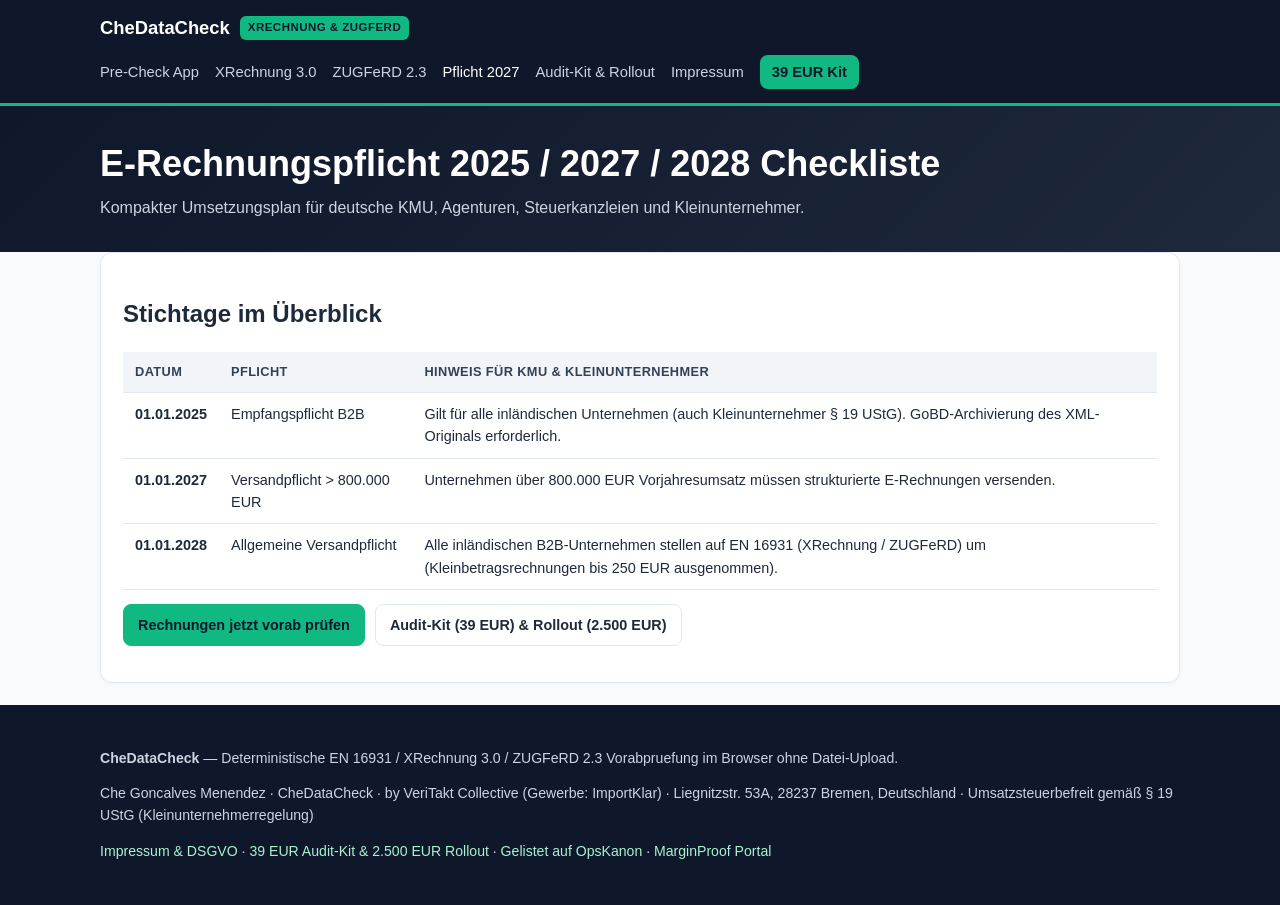
==== erechnung-pflicht-2027/index.html @ fd999934 "Deploy CheDataCheck XRechnung & ZUGFeRD Pre-Check (2026-11-23 09:20:41)" ====
<!DOCTYPE html>
<html lang="de">
<head>
  <meta charset="utf-8" />
  <meta name="viewport" content="width=device-width, initial-scale=1" />
  <title>E-Rechnungspflicht 2025, 2027 &amp; 2028 — Checkliste für KMU</title>
  <meta name="description" content="Alle gesetzlichen Fristen zur E-Rechnungspflicht in Deutschland: Empfangspflicht, 800.000-EUR-Grenze ab 2027, § 19 UStG &amp; GoBD." />
  <link rel="canonical" href="https://cheresonanz-design.github.io/chedatacheck-xrechnung/erechnung-pflicht-2027/" />
  <link rel="stylesheet" href="../assets/styles.css" />
  
</head>
<body>
  <header class="topbar no-print">
    <div class="container topbar-inner">
      <a class="brand-mark" href="../index.html">
        <span>CheDataCheck</span>
        <span class="brand-badge">XRECHNUNG &amp; ZUGFERD</span>
      </a>
      <nav class="nav-links" aria-label="Hauptnavigation">
        <a href="../index.html" class="">Pre-Check App</a>
<a href="../xrechnung-pruefen/" class="">XRechnung 3.0</a>
<a href="../zugferd-validator/" class="">ZUGFeRD 2.3</a>
<a href="../erechnung-pflicht-2027/" class="active">Pflicht 2027</a>
<a href="../pro/" class="">Audit-Kit & Rollout</a>
<a href="../legal/" class="">Impressum</a>
        <a href="../pro/" class="nav-cta">39 EUR Kit</a>
      </nav>
    </div>
  </header>

  
  <section class="hero"><div class="container"><h1>E-Rechnungspflicht 2025 / 2027 / 2028 Checkliste</h1><p>Kompakter Umsetzungsplan für deutsche KMU, Agenturen, Steuerkanzleien und Kleinunternehmer.</p></div></section>
  <main class="container">
    <div class="card">
      <h2>Stichtage im Überblick</h2>
      <table>
        <thead><tr><th>Datum</th><th>Pflicht</th><th>Hinweis für KMU &amp; Kleinunternehmer</th></tr></thead>
        <tbody>
          <tr><td><strong>01.01.2025</strong></td><td>Empfangspflicht B2B</td><td>Gilt für alle inländischen Unternehmen (auch Kleinunternehmer § 19 UStG). GoBD-Archivierung des XML-Originals erforderlich.</td></tr>
          <tr><td><strong>01.01.2027</strong></td><td>Versandpflicht &gt; 800.000 EUR</td><td>Unternehmen über 800.000 EUR Vorjahresumsatz müssen strukturierte E-Rechnungen versenden.</td></tr>
          <tr><td><strong>01.01.2028</strong></td><td>Allgemeine Versandpflicht</td><td>Alle inländischen B2B-Unternehmen stellen auf EN 16931 (XRechnung / ZUGFeRD) um (Kleinbetragsrechnungen bis 250 EUR ausgenommen).</td></tr>
        </tbody>
      </table>
      <div class="btn-row">
        <a href="../index.html" class="btn btn-primary">Rechnungen jetzt vorab prüfen</a>
        <a href="../pro/" class="btn">Audit-Kit (39 EUR) &amp; Rollout (2.500 EUR)</a>
      </div>
    </div>
  </main>

  <footer class="footer no-print">
    <div class="container">
      <p><strong>CheDataCheck</strong> — Deterministische EN 16931 / XRechnung 3.0 / ZUGFeRD 2.3 Vorabpruefung im Browser ohne Datei-Upload.</p>
      <p>Che Goncalves Menendez · CheDataCheck · by VeriTakt Collective (Gewerbe: ImportKlar) · Liegnitzstr. 53A, 28237 Bremen, Deutschland · Umsatzsteuerbefreit gemäß § 19 UStG (Kleinunternehmerregelung)</p>
      <p>
        <a href="../legal/">Impressum &amp; DSGVO</a> ·
        <a href="../pro/">39 EUR Audit-Kit &amp; 2.500 EUR Rollout</a> ·
        <a href="https://cheresonanz-design.github.io/opskanon-directory/" target="_blank" rel="noopener">Gelistet auf OpsKanon</a> ·
        <a href="https://cheresonanz-design.github.io/marginproof-portal/" target="_blank" rel="noopener">MarginProof Portal</a>
      </p>
    </div>
  </footer>
  
</body>
</html>
---- assets/styles.css ----
:root {
  --bg: #f8fafc;
  --surface: #ffffff;
  --slate-900: #0f172a;
  --slate-800: #1e293b;
  --slate-700: #334155;
  --slate-500: #64748b;
  --border: #e2e8f0;
  --emerald: #10b981;
  --emerald-dark: #059669;
  --emerald-soft: #ecfdf5;
  --amber: #d97706;
  --amber-soft: #fffbeb;
  --red: #dc2626;
  --red-soft: #fef2f2;
  --radius: 12px;
}

* {
  box-sizing: border-box;
}

body {
  margin: 0;
  font-family: -apple-system, BlinkMacSystemFont, "Segoe UI", Roboto, Inter, Helvetica, Arial, sans-serif;
  background: var(--bg);
  color: var(--slate-800);
  line-height: 1.55;
}

a {
  color: var(--emerald-dark);
  text-decoration: none;
}

a:hover {
  text-decoration: underline;
}

.container {
  max-width: 1120px;
  margin: 0 auto;
  padding: 0 20px;
}

.topbar {
  background: var(--slate-900);
  color: #ffffff;
  border-bottom: 3px solid var(--emerald);
  padding: 14px 0;
}

.topbar-inner {
  display: flex;
  flex-wrap: wrap;
  align-items: center;
  justify-content: space-between;
  gap: 12px;
}

.brand-mark {
  display: flex;
  align-items: center;
  gap: 10px;
  color: #ffffff;
  font-weight: 700;
  font-size: 1.15rem;
}

.brand-badge {
  background: var(--emerald);
  color: var(--slate-900);
  font-size: 0.72rem;
  font-weight: 800;
  padding: 3px 8px;
  border-radius: 6px;
  letter-spacing: 0.04em;
}

.nav-links {
  display: flex;
  flex-wrap: wrap;
  align-items: center;
  gap: 16px;
  font-size: 0.92rem;
}

.nav-links a {
  color: #cbd5e1;
  font-weight: 500;
}

.nav-links a.active,
.nav-links a:hover {
  color: #ffffff;
  text-decoration: none;
}

.nav-cta {
  background: var(--emerald);
  color: var(--slate-900) !important;
  padding: 6px 12px;
  border-radius: 8px;
  font-weight: 700 !important;
}

.hero {
  background: linear-gradient(135deg, #0f172a 0%, #1e293b 100%);
  color: #ffffff;
  padding: 36px 0 32px;
}

.hero-grid {
  display: flex;
  flex-wrap: wrap;
  justify-content: space-between;
  align-items: flex-start;
  gap: 18px;
}

.hero h1 {
  margin: 0 0 10px;
  font-size: clamp(1.6rem, 3vw, 2.25rem);
  line-height: 1.2;
}

.hero p {
  margin: 0;
  color: #cbd5e1;
  max-width: 720px;
}

.privacy-pill {
  display: inline-flex;
  align-items: center;
  gap: 8px;
  background: rgba(16, 185, 129, 0.16);
  border: 1px solid rgba(16, 185, 129, 0.45);
  color: #a7f3d0;
  padding: 6px 12px;
  border-radius: 999px;
  font-size: 0.84rem;
  font-weight: 600;
  margin-bottom: 12px;
}

.lang-toggle {
  display: inline-flex;
  background: rgba(255, 255, 255, 0.08);
  border: 1px solid rgba(255, 255, 255, 0.18);
  border-radius: 8px;
  overflow: hidden;
}

.lang-toggle button {
  border: none;
  background: transparent;
  color: #cbd5e1;
  padding: 7px 14px;
  cursor: pointer;
  font-weight: 600;
}

.lang-toggle button.active {
  background: var(--emerald);
  color: var(--slate-900);
}

main {
  padding: 28px 0 48px;
}

.card {
  background: var(--surface);
  border: 1px solid var(--border);
  border-radius: var(--radius);
  padding: 22px;
  margin-bottom: 22px;
  box-shadow: 0 1px 3px rgba(15, 23, 42, 0.04);
}

.dropzone {
  border: 2px dashed #94a3b8;
  border-radius: var(--radius);
  padding: 26px 20px;
  text-align: center;
  background: #f8fafc;
  cursor: pointer;
  transition: border-color 0.15s, background 0.15s;
}

.dropzone.dragover {
  border-color: var(--emerald);
  background: var(--emerald-soft);
}

.btn-row {
  display: flex;
  flex-wrap: wrap;
  gap: 10px;
  margin: 14px 0;
}

.btn {
  display: inline-flex;
  align-items: center;
  justify-content: center;
  gap: 6px;
  border: 1px solid var(--border);
  background: #ffffff;
  color: var(--slate-800);
  padding: 9px 14px;
  border-radius: 8px;
  font-size: 0.9rem;
  font-weight: 600;
  cursor: pointer;
}

.btn:hover {
  background: #f1f5f9;
  text-decoration: none;
}

.btn-primary {
  background: var(--emerald);
  border-color: var(--emerald);
  color: var(--slate-900);
}

.btn-primary:hover {
  background: var(--emerald-dark);
  border-color: var(--emerald-dark);
  color: #ffffff;
}

.btn-dark {
  background: var(--slate-900);
  border-color: var(--slate-900);
  color: #ffffff;
}

.btn-dark:hover {
  background: var(--slate-800);
  color: #ffffff;
}

textarea.xml-input {
  width: 100%;
  min-height: 170px;
  font-family: ui-monospace, SFMono-Regular, Menlo, Monaco, Consolas, monospace;
  font-size: 0.82rem;
  padding: 12px;
  border: 1px solid var(--border);
  border-radius: 8px;
  background: #f8fafc;
  color: var(--slate-900);
  resize: vertical;
}

.result-header {
  display: flex;
  flex-wrap: wrap;
  align-items: center;
  justify-content: space-between;
  gap: 16px;
  margin-bottom: 18px;
}

.score-ring {
  display: flex;
  align-items: center;
  gap: 16px;
}

.score-circle {
  width: 78px;
  height: 78px;
  border-radius: 50%;
  display: flex;
  align-items: center;
  justify-content: center;
  font-size: 1.25rem;
  font-weight: 800;
  border: 5px solid var(--emerald);
  background: var(--emerald-soft);
  color: var(--emerald-dark);
}

.score-circle.fail {
  border-color: var(--red);
  background: var(--red-soft);
  color: var(--red);
}

.kpi-grid {
  display: grid;
  grid-template-columns: repeat(auto-fit, minmax(185px, 1fr));
  gap: 12px;
  margin-bottom: 18px;
}

.kpi-box {
  border: 1px solid var(--border);
  border-radius: 10px;
  padding: 12px 14px;
  background: #f8fafc;
}

.kpi-label {
  font-size: 0.76rem;
  text-transform: uppercase;
  letter-spacing: 0.04em;
  color: var(--slate-500);
  font-weight: 700;
}

.kpi-val {
  margin-top: 4px;
  font-size: 1rem;
  font-weight: 700;
  color: var(--slate-900);
  word-break: break-word;
}

.filter-pills {
  display: flex;
  flex-wrap: wrap;
  gap: 8px;
  margin-bottom: 14px;
}

.pill-btn {
  border: 1px solid var(--border);
  background: #ffffff;
  padding: 6px 12px;
  border-radius: 999px;
  font-size: 0.82rem;
  font-weight: 700;
  cursor: pointer;
}

.pill-btn.active {
  background: var(--slate-900);
  color: #ffffff;
  border-color: var(--slate-900);
}

.table-wrap {
  overflow-x: auto;
}

table {
  width: 100%;
  border-collapse: collapse;
  font-size: 0.9rem;
}

th,
td {
  text-align: left;
  padding: 10px 12px;
  border-bottom: 1px solid var(--border);
  vertical-align: top;
}

th {
  background: #f1f5f9;
  color: var(--slate-700);
  font-size: 0.8rem;
  text-transform: uppercase;
  letter-spacing: 0.03em;
}

.badge {
  display: inline-block;
  padding: 3px 9px;
  border-radius: 999px;
  font-size: 0.75rem;
  font-weight: 800;
}

.badge-pass {
  background: var(--emerald-soft);
  color: var(--emerald-dark);
}

.badge-warn {
  background: var(--amber-soft);
  color: var(--amber);
}

.badge-fail {
  background: var(--red-soft);
  color: var(--red);
}

.pricing-grid {
  display: grid;
  grid-template-columns: repeat(auto-fit, minmax(290px, 1fr));
  gap: 18px;
}

.offer-card {
  border: 1px solid var(--border);
  border-radius: var(--radius);
  padding: 22px;
  background: #ffffff;
  display: flex;
  flex-direction: column;
  justify-content: space-between;
}

.offer-card.highlight {
  border: 2px solid var(--emerald);
  background: linear-gradient(180deg, #ffffff 0%, #f0fdf4 100%);
}

.offer-price {
  font-size: 1.9rem;
  font-weight: 800;
  color: var(--slate-900);
  margin: 6px 0 12px;
}

.footer {
  background: var(--slate-900);
  color: #cbd5e1;
  padding: 28px 0;
  font-size: 0.88rem;
}

.footer a {
  color: #a7f3d0;
}

.muted {
  color: var(--slate-500);
  font-size: 0.88rem;
}

.hidden {
  display: none !important;
}

@media print {
  .no-print {
    display: none !important;
  }
  body {
    background: #ffffff;
  }
  .card {
    box-shadow: none;
    border-color: #cbd5e1;
  }
}
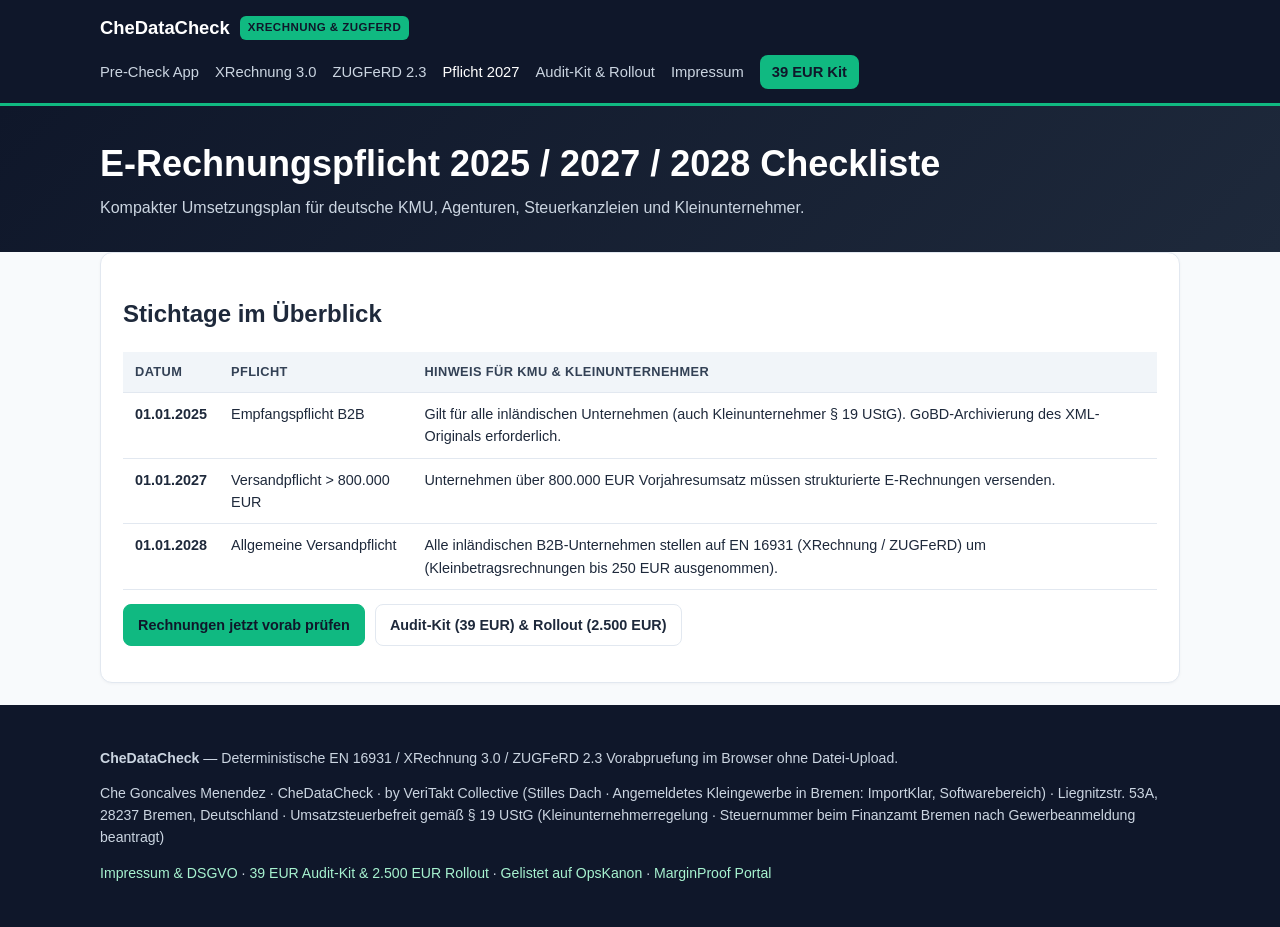
==== commit ab98a24e: "Deploy CheDataCheck XRechnung & ZUGFeRD Pre-Check (2026-11-24 02:24:18)" ====
--- a/erechnung-pflicht-2027/index.html
+++ b/erechnung-pflicht-2027/index.html
@@ -51,7 +51,7 @@
   <footer class="footer no-print">
     <div class="container">
       <p><strong>CheDataCheck</strong> — Deterministische EN 16931 / XRechnung 3.0 / ZUGFeRD 2.3 Vorabpruefung im Browser ohne Datei-Upload.</p>
-      <p>Che Goncalves Menendez · CheDataCheck · by VeriTakt Collective (Gewerbe: ImportKlar) · Liegnitzstr. 53A, 28237 Bremen, Deutschland · Umsatzsteuerbefreit gemäß § 19 UStG (Kleinunternehmerregelung)</p>
+      <p>Che Goncalves Menendez · CheDataCheck · by VeriTakt Collective (Stilles Dach · Angemeldetes Kleingewerbe in Bremen: ImportKlar, Softwarebereich) · Liegnitzstr. 53A, 28237 Bremen, Deutschland · Umsatzsteuerbefreit gemäß § 19 UStG (Kleinunternehmerregelung · Steuernummer beim Finanzamt Bremen nach Gewerbeanmeldung beantragt)</p>
       <p>
         <a href="../legal/">Impressum &amp; DSGVO</a> ·
         <a href="../pro/">39 EUR Audit-Kit &amp; 2.500 EUR Rollout</a> ·
